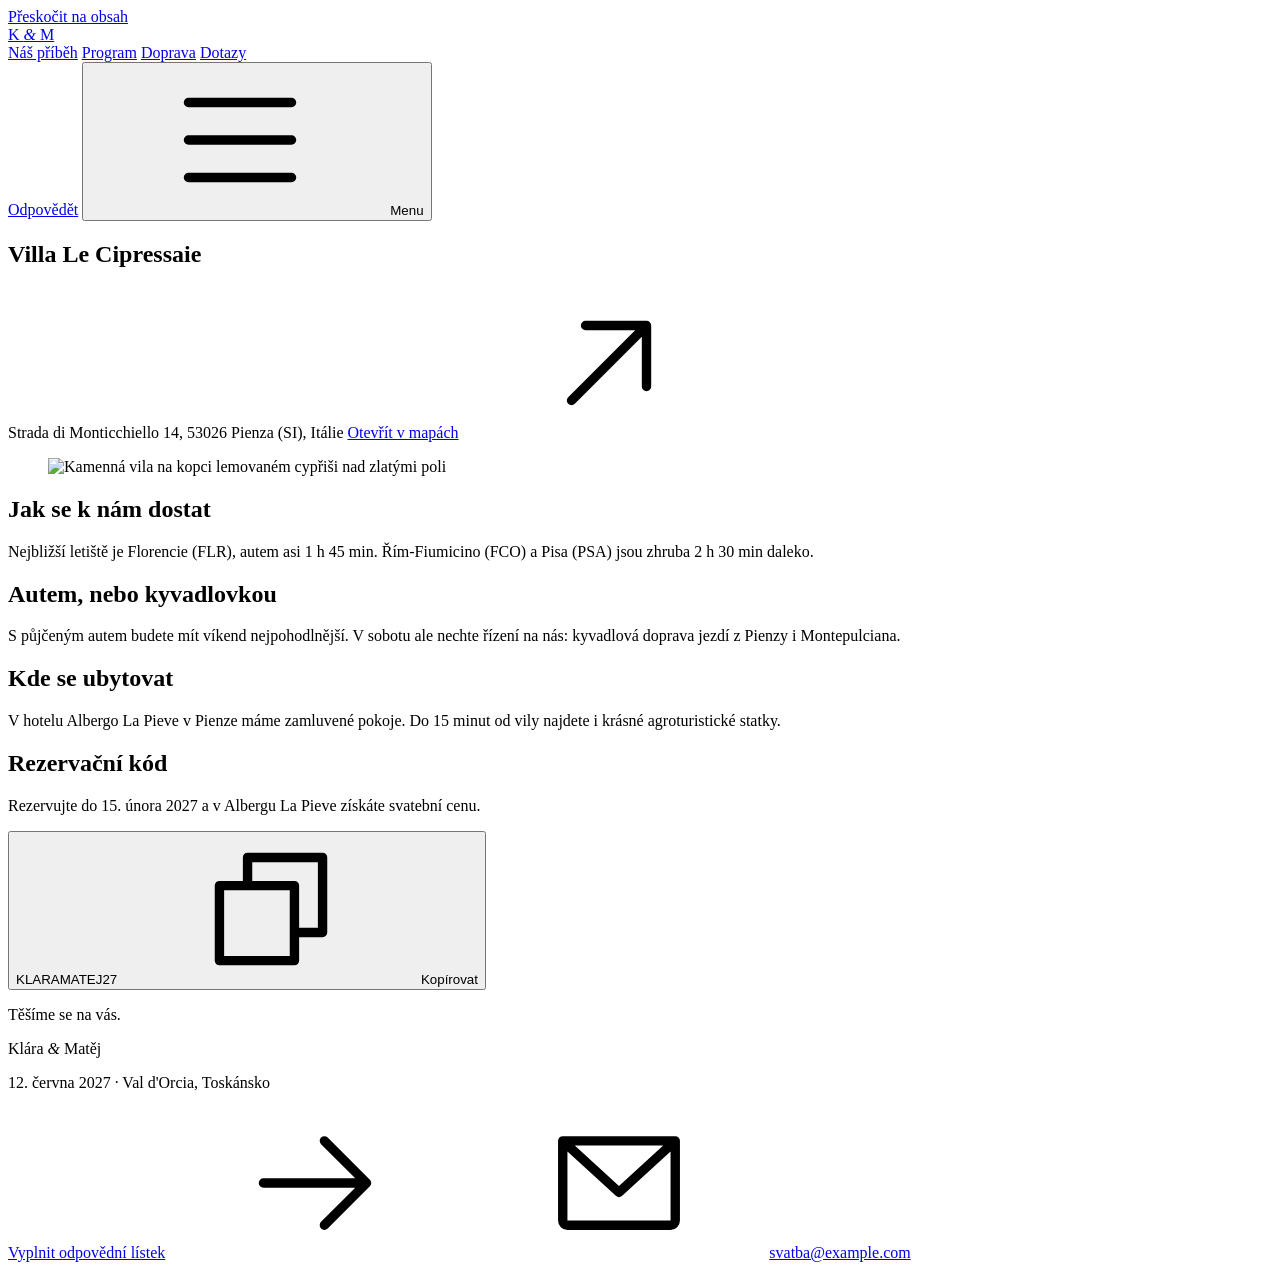
==== public/doprava/index.html @ 847e0168 "fix: add pages" ====
<!doctype html>
<html lang="cs">
<head>
  <meta charset="utf-8">
  <meta name="viewport" content="width=device-width, initial-scale=1, viewport-fit=cover">
  <title>Doprava a ubytování · Klára &amp; Matěj</title>
  <meta name="description" content="Jak se dostat do Villa Le Cipressaie v Toskánsku, kyvadlová doprava a ubytování se svatební cenou.">
  <!-- Soukromá stránka události: nezobrazovat ve vyhledávačích. Pokud ji chcete indexovat, smažte. -->
  <meta name="robots" content="noindex, nofollow">
  <meta name="theme-color" content="#1e3b30">
  <meta name="color-scheme" content="light dark">

  <meta property="og:type" content="website">
  <meta property="og:locale" content="cs_CZ">
  <meta property="og:title" content="Klára a Matěj se berou">
  <meta property="og:description" content="Sobota 12. června 2027 · Val d'Orcia, Toskánsko. Odpovězte prosím do 1. března 2027.">
  <meta property="og:image" content="/assets/img/og.jpg">
  <meta name="twitter:card" content="summary_large_image">

  <link rel="icon" href="/favicon.svg" type="image/svg+xml">
  <link rel="preload" href="/assets/fonts/bodoni-italic-latin.woff2" as="font" type="font/woff2" crossorigin>
  <link rel="preload" href="/assets/fonts/bodoni-latin.woff2" as="font" type="font/woff2" crossorigin>
  <link rel="preload" href="/assets/fonts/atkinson-latin.woff2" as="font" type="font/woff2" crossorigin>
  <link rel="stylesheet" href="/assets/css/styles.css">
  <script>document.documentElement.classList.add("js")</script>
  <script src="/assets/js/config.js" defer></script>
  <script src="/assets/js/main.js" defer></script>
</head>
<body>
<svg xmlns="http://www.w3.org/2000/svg" style="display:none" aria-hidden="true"><symbol id="i-arrow-right" viewBox="0 0 256 256"><path d="M221.66,133.66l-72,72a8,8,0,0,1-11.32-11.32L196.69,136H40a8,8,0,0,1,0-16H196.69L138.34,61.66a8,8,0,0,1,11.32-11.32l72,72A8,8,0,0,1,221.66,133.66Z"/></symbol><symbol id="i-arrow-up-right" viewBox="0 0 256 256"><path d="M200,64V168a8,8,0,0,1-16,0V83.31L69.66,197.66a8,8,0,0,1-11.32-11.32L172.69,72H88a8,8,0,0,1,0-16H192A8,8,0,0,1,200,64Z"/></symbol><symbol id="i-calendar-plus" viewBox="0 0 256 256"><path d="M208,32H184V24a8,8,0,0,0-16,0v8H88V24a8,8,0,0,0-16,0v8H48A16,16,0,0,0,32,48V208a16,16,0,0,0,16,16H208a16,16,0,0,0,16-16V48A16,16,0,0,0,208,32ZM72,48v8a8,8,0,0,0,16,0V48h80v8a8,8,0,0,0,16,0V48h24V80H48V48ZM208,208H48V96H208V208Zm-48-56a8,8,0,0,1-8,8H136v16a8,8,0,0,1-16,0V160H104a8,8,0,0,1,0-16h16V128a8,8,0,0,1,16,0v16h16A8,8,0,0,1,160,152Z"/></symbol><symbol id="i-caret-down" viewBox="0 0 256 256"><path d="M213.66,101.66l-80,80a8,8,0,0,1-11.32,0l-80-80A8,8,0,0,1,53.66,90.34L128,164.69l74.34-74.35a8,8,0,0,1,11.32,11.32Z"/></symbol><symbol id="i-copy" viewBox="0 0 256 256"><path d="M216,32H88a8,8,0,0,0-8,8V80H40a8,8,0,0,0-8,8V216a8,8,0,0,0,8,8H168a8,8,0,0,0,8-8V176h40a8,8,0,0,0,8-8V40A8,8,0,0,0,216,32ZM160,208H48V96H160Zm48-48H176V88a8,8,0,0,0-8-8H96V48H208Z"/></symbol><symbol id="i-envelope-simple" viewBox="0 0 256 256"><path d="M224,48H32a8,8,0,0,0-8,8V192a16,16,0,0,0,16,16H216a16,16,0,0,0,16-16V56A8,8,0,0,0,224,48ZM203.43,64,128,133.15,52.57,64ZM216,192H40V74.19l82.59,75.71a8,8,0,0,0,10.82,0L216,74.19V192Z"/></symbol><symbol id="i-list" viewBox="0 0 256 256"><path d="M224,128a8,8,0,0,1-8,8H40a8,8,0,0,1,0-16H216A8,8,0,0,1,224,128ZM40,72H216a8,8,0,0,0,0-16H40a8,8,0,0,0,0,16ZM216,184H40a8,8,0,0,0,0,16H216a8,8,0,0,0,0-16Z"/></symbol><symbol id="i-plus" viewBox="0 0 256 256"><path d="M224,128a8,8,0,0,1-8,8H136v80a8,8,0,0,1-16,0V136H40a8,8,0,0,1,0-16h80V40a8,8,0,0,1,16,0v80h80A8,8,0,0,1,224,128Z"/></symbol><symbol id="i-scissors" viewBox="0 0 256 256"><path d="M157.73,113.13A8,8,0,0,1,159.82,102L227.48,55.7a8,8,0,0,1,9,13.21l-67.67,46.3a7.92,7.92,0,0,1-4.51,1.4A8,8,0,0,1,157.73,113.13Zm80.87,85.09a8,8,0,0,1-11.12,2.08L136,137.7,93.49,166.78a36,36,0,1,1-9-13.19L121.83,128,84.44,102.41a35.86,35.86,0,1,1,9-13.19l143,97.87A8,8,0,0,1,238.6,198.22ZM80,180a20,20,0,1,0-5.86,14.14A19.85,19.85,0,0,0,80,180ZM74.14,90.13a20,20,0,1,0-28.28,0A19.85,19.85,0,0,0,74.14,90.13Z"/></symbol><symbol id="i-x" viewBox="0 0 256 256"><path d="M205.66,194.34a8,8,0,0,1-11.32,11.32L128,139.31,61.66,205.66a8,8,0,0,1-11.32-11.32L116.69,128,50.34,61.66A8,8,0,0,1,61.66,50.34L128,116.69l66.34-66.35a8,8,0,0,1,11.32,11.32L139.31,128Z"/></symbol></svg>
<a class="skip-link" href="#main">Přeskočit na obsah</a>

<header class="bar" data-nav>
  <div class="bar__inner">
    <a class="bar__mark" href="/#top" aria-label="Klára a Matěj, úvodní strana oznámení">K <em>&amp;</em> M</a>
    <nav class="bar__links" aria-label="Části oznámení">
      <a href="/#story">Náš příběh</a>
      <a href="/program/">Program</a>
      <a href="/doprava/" aria-current="page">Doprava</a>
      <a href="/dotazy/">Dotazy</a>
    </nav>
    <a class="bar__reply" href="/#rsvp">Odpovědět</a>
    <button class="bar__menu" type="button" aria-expanded="false" aria-controls="menu" data-menu-toggle>
      <svg class="icon" aria-hidden="true"><use href="#i-list"/></svg><span class="sr-only">Menu</span>
    </button>
  </div>
  <nav class="menu" id="menu" aria-label="Části oznámení" hidden data-menu>
    <a href="/#story">Náš příběh</a>
    <a href="/program/">Program</a>
    <a href="/doprava/" aria-current="page">Doprava</a>
    <a href="/dotazy/">Dotazy</a>
  </nav>
</header>

<main class="card card--insert" id="main">

  <!-- Místo a doprava -->
  <section class="panel panel--first panel--travel" id="travel" aria-labelledby="travel-h">
    <h1 class="h2" id="travel-h">Villa Le Cipressaie</h1>
    <p class="address">Strada di Monticchiello 14, 53026 Pienza (SI), Itálie
      <a class="inline-link" href="https://www.google.com/maps/search/?api=1&amp;query=Pienza%2C%20Italy" target="_blank" rel="noopener">Otevřít v&nbsp;mapách<svg class="icon" aria-hidden="true"><use href="#i-arrow-up-right"/></svg></a>
    </p>
    <figure class="print print--wide">
      <img src="/assets/img/venue-wide-1200.webp" srcset="/assets/img/venue-wide-1200.webp 1200w, /assets/img/venue-wide-2400.webp 2400w" sizes="(min-width: 760px) 600px, 88vw" width="1200" height="700" loading="lazy" alt="Kamenná vila na kopci lemovaném cypřiši nad zlatými poli">
    </figure>
    <div class="columns">
      <div class="col">
        <h2 class="col__h">Jak se k&nbsp;nám dostat</h2>
        <p>Nejbližší letiště je Florencie (FLR), autem asi 1&nbsp;h 45&nbsp;min. Řím-Fiumicino (FCO) a&nbsp;Pisa (PSA) jsou zhruba 2&nbsp;h 30&nbsp;min daleko.</p>
      </div>
      <div class="col">
        <h2 class="col__h">Autem, nebo kyvadlovkou</h2>
        <p>S&nbsp;půjčeným autem budete mít víkend nejpohodlnější. V&nbsp;sobotu ale nechte řízení na nás: kyvadlová doprava jezdí z&nbsp;Pienzy i&nbsp;Montepulciana.</p>
      </div>
      <div class="col">
        <h2 class="col__h">Kde se ubytovat</h2>
        <p>V&nbsp;hotelu Albergo La Pieve v&nbsp;Pienze máme zamluvené pokoje. Do 15&nbsp;minut od vily najdete i&nbsp;krásné agroturistické statky.</p>
      </div>
    </div>
    <aside class="insert" aria-labelledby="insert-h">
      <h2 class="insert__h" id="insert-h">Rezervační kód</h2>
      <p>Rezervujte do 15.&nbsp;února 2027 a&nbsp;v&nbsp;Albergu La Pieve získáte svatební cenu.</p>
      <button class="code" type="button" data-copy="KLARAMATEJ27">
        <span class="code__value">KLARAMATEJ27</span>
        <span class="code__action"><svg class="icon" aria-hidden="true"><use href="#i-copy"/></svg><span data-copy-label>Kopírovat</span></span>
      </button>
    </aside>
  </section>

  <!-- Zadní strana -->
  <footer class="panel panel--back">
    <p class="back__line">Těšíme se na vás.</p>
    <p class="back__names">Klára <em>&amp;</em> Matěj</p>
    <p class="back__meta">12.&nbsp;června 2027 · Val&nbsp;d'Orcia, Toskánsko</p>
    <a class="send send--inline" href="/#rsvp"><span>Vyplnit odpovědní lístek</span><svg class="icon" aria-hidden="true"><use href="#i-arrow-right"/></svg></a>
    <a class="inline-link" href="mailto:svatba@example.com"><svg class="icon" aria-hidden="true"><use href="#i-envelope-simple"/></svg>svatba@example.com</a>
  </footer>
</main>
</body>
</html>
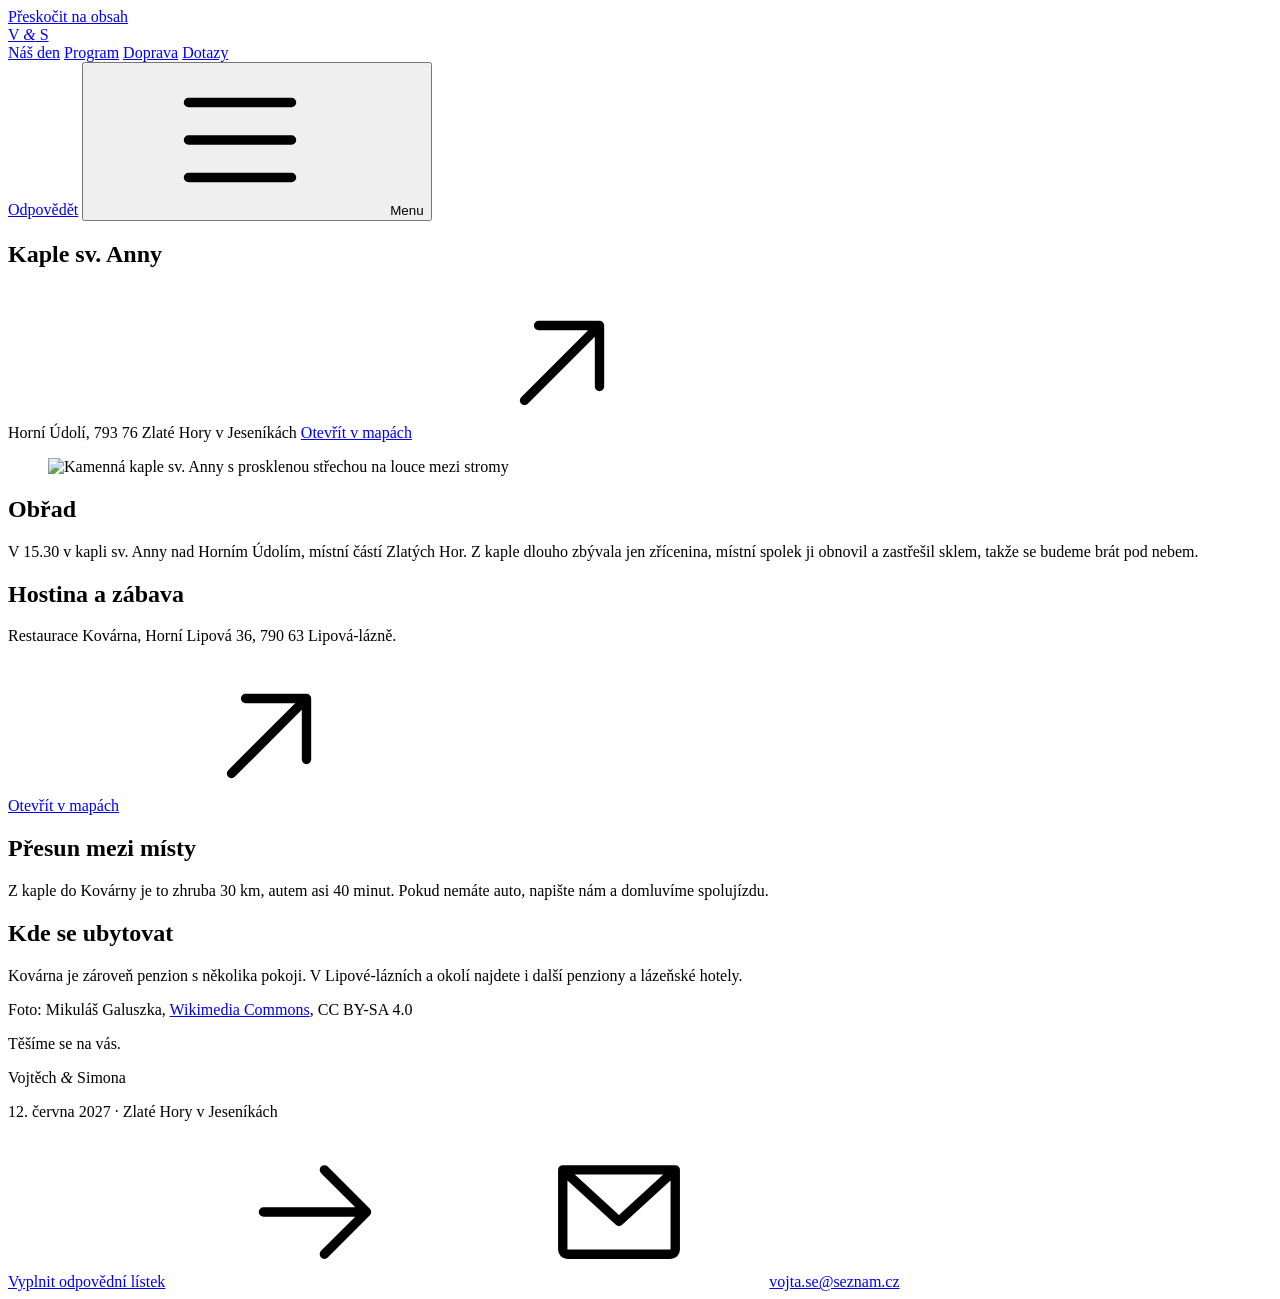
==== commit a84a996e: "feat: added real informations" ====
--- a/public/doprava/index.html
+++ b/public/doprava/index.html
@@ -3,8 +3,8 @@
 <head>
   <meta charset="utf-8">
   <meta name="viewport" content="width=device-width, initial-scale=1, viewport-fit=cover">
-  <title>Doprava a ubytování · Klára &amp; Matěj</title>
-  <meta name="description" content="Jak se dostat do Villa Le Cipressaie v Toskánsku, kyvadlová doprava a ubytování se svatební cenou.">
+  <title>Doprava a ubytování · Vojtěch &amp; Simona</title>
+  <meta name="description" content="Kde je kaple sv. Anny v Horním Údolí u Zlatých Hor a restaurace Kovárna v Horní Lipové, jak se mezi nimi přesunout a kde se ubytovat.">
   <!-- Soukromá stránka události: nezobrazovat ve vyhledávačích. Pokud ji chcete indexovat, smažte. -->
   <meta name="robots" content="noindex, nofollow">
   <meta name="theme-color" content="#1e3b30">
@@ -12,8 +12,8 @@
 
   <meta property="og:type" content="website">
   <meta property="og:locale" content="cs_CZ">
-  <meta property="og:title" content="Klára a Matěj se berou">
-  <meta property="og:description" content="Sobota 12. června 2027 · Val d'Orcia, Toskánsko. Odpovězte prosím do 1. března 2027.">
+  <meta property="og:title" content="Vojtěch a Simona se berou">
+  <meta property="og:description" content="Sobota 12. června 2027 · Zlaté Hory v Jeseníkách. Odpovězte prosím do 1. března 2027.">
   <meta property="og:image" content="/assets/img/og.jpg">
   <meta name="twitter:card" content="summary_large_image">
 
@@ -32,9 +32,9 @@
 
 <header class="bar" data-nav>
   <div class="bar__inner">
-    <a class="bar__mark" href="/#top" aria-label="Klára a Matěj, úvodní strana oznámení">K <em>&amp;</em> M</a>
+    <a class="bar__mark" href="/#top" aria-label="Vojtěch a Simona, úvodní strana oznámení">V <em>&amp;</em> S</a>
     <nav class="bar__links" aria-label="Části oznámení">
-      <a href="/#story">Náš příběh</a>
+      <a href="/#story">Náš den</a>
       <a href="/program/">Program</a>
       <a href="/doprava/" aria-current="page">Doprava</a>
       <a href="/dotazy/">Dotazy</a>
@@ -45,7 +45,7 @@
     </button>
   </div>
   <nav class="menu" id="menu" aria-label="Části oznámení" hidden data-menu>
-    <a href="/#story">Náš příběh</a>
+    <a href="/#story">Náš den</a>
     <a href="/program/">Program</a>
     <a href="/doprava/" aria-current="page">Doprava</a>
     <a href="/dotazy/">Dotazy</a>
@@ -56,44 +56,42 @@
 
   <!-- Místo a doprava -->
   <section class="panel panel--first panel--travel" id="travel" aria-labelledby="travel-h">
-    <h1 class="h2" id="travel-h">Villa Le Cipressaie</h1>
-    <p class="address">Strada di Monticchiello 14, 53026 Pienza (SI), Itálie
-      <a class="inline-link" href="https://www.google.com/maps/search/?api=1&amp;query=Pienza%2C%20Italy" target="_blank" rel="noopener">Otevřít v&nbsp;mapách<svg class="icon" aria-hidden="true"><use href="#i-arrow-up-right"/></svg></a>
+    <h1 class="h2" id="travel-h">Kaple sv.&nbsp;Anny</h1>
+    <p class="address">Horní Údolí, 793&nbsp;76 Zlaté Hory v&nbsp;Jeseníkách
+      <a class="inline-link" href="https://www.google.com/maps/search/?api=1&amp;query=50.21801%2C17.36401" target="_blank" rel="noopener">Otevřít v&nbsp;mapách<svg class="icon" aria-hidden="true"><use href="#i-arrow-up-right"/></svg></a>
     </p>
     <figure class="print print--wide">
-      <img src="/assets/img/venue-wide-1200.webp" srcset="/assets/img/venue-wide-1200.webp 1200w, /assets/img/venue-wide-2400.webp 2400w" sizes="(min-width: 760px) 600px, 88vw" width="1200" height="700" loading="lazy" alt="Kamenná vila na kopci lemovaném cypřiši nad zlatými poli">
+      <img src="/assets/img/venue-wide-1200.webp" srcset="/assets/img/venue-wide-1200.webp 1200w, /assets/img/venue-wide-2400.webp 2400w" sizes="(min-width: 760px) 600px, 88vw" width="1200" height="700" loading="lazy" alt="Kamenná kaple sv. Anny s prosklenou střechou na louce mezi stromy">
     </figure>
     <div class="columns">
       <div class="col">
-        <h2 class="col__h">Jak se k&nbsp;nám dostat</h2>
-        <p>Nejbližší letiště je Florencie (FLR), autem asi 1&nbsp;h 45&nbsp;min. Řím-Fiumicino (FCO) a&nbsp;Pisa (PSA) jsou zhruba 2&nbsp;h 30&nbsp;min daleko.</p>
+        <h2 class="col__h">Obřad</h2>
+        <p>V&nbsp;15.30 v&nbsp;kapli sv.&nbsp;Anny nad Horním Údolím, místní částí Zlatých Hor. Z&nbsp;kaple dlouho zbývala jen zřícenina, místní spolek ji obnovil a&nbsp;zastřešil sklem, takže se budeme brát pod nebem.</p>
       </div>
       <div class="col">
-        <h2 class="col__h">Autem, nebo kyvadlovkou</h2>
-        <p>S&nbsp;půjčeným autem budete mít víkend nejpohodlnější. V&nbsp;sobotu ale nechte řízení na nás: kyvadlová doprava jezdí z&nbsp;Pienzy i&nbsp;Montepulciana.</p>
+        <h2 class="col__h">Hostina a&nbsp;zábava</h2>
+        <p>Restaurace Kovárna, Horní Lipová 36, 790&nbsp;63 Lipová-lázně.</p>
+        <p><a class="inline-link" href="https://www.google.com/maps/search/?api=1&amp;query=Penzion%20Kov%C3%A1rna%2C%20Horn%C3%AD%20Lipov%C3%A1%2036%2C%20Lipov%C3%A1-l%C3%A1zn%C4%9B" target="_blank" rel="noopener">Otevřít v&nbsp;mapách<svg class="icon" aria-hidden="true"><use href="#i-arrow-up-right"/></svg></a></p>
+      </div>
+      <div class="col">
+        <h2 class="col__h">Přesun mezi místy</h2>
+        <p>Z&nbsp;kaple do Kovárny je to zhruba 30&nbsp;km, autem asi 40&nbsp;minut. Pokud nemáte auto, napište nám a&nbsp;domluvíme spolujízdu.</p>
       </div>
       <div class="col">
         <h2 class="col__h">Kde se ubytovat</h2>
-        <p>V&nbsp;hotelu Albergo La Pieve v&nbsp;Pienze máme zamluvené pokoje. Do 15&nbsp;minut od vily najdete i&nbsp;krásné agroturistické statky.</p>
+        <p>Kovárna je zároveň penzion s&nbsp;několika pokoji. V&nbsp;Lipové-lázních a&nbsp;okolí najdete i&nbsp;další penziony a&nbsp;lázeňské hotely.</p>
       </div>
     </div>
-    <aside class="insert" aria-labelledby="insert-h">
-      <h2 class="insert__h" id="insert-h">Rezervační kód</h2>
-      <p>Rezervujte do 15.&nbsp;února 2027 a&nbsp;v&nbsp;Albergu La Pieve získáte svatební cenu.</p>
-      <button class="code" type="button" data-copy="KLARAMATEJ27">
-        <span class="code__value">KLARAMATEJ27</span>
-        <span class="code__action"><svg class="icon" aria-hidden="true"><use href="#i-copy"/></svg><span data-copy-label>Kopírovat</span></span>
-      </button>
-    </aside>
+    <p class="credits">Foto: Mikuláš Galuszka, <a href="https://commons.wikimedia.org/wiki/File:Kaple_svat%C3%A9_Anny_5_(cropped).jpg" target="_blank" rel="noopener">Wikimedia Commons</a>, CC&nbsp;BY-SA&nbsp;4.0</p>
   </section>
 
   <!-- Zadní strana -->
   <footer class="panel panel--back">
     <p class="back__line">Těšíme se na vás.</p>
-    <p class="back__names">Klára <em>&amp;</em> Matěj</p>
-    <p class="back__meta">12.&nbsp;června 2027 · Val&nbsp;d'Orcia, Toskánsko</p>
+    <p class="back__names">Vojtěch <em>&amp;</em> Simona</p>
+    <p class="back__meta">12.&nbsp;června 2027 · Zlaté Hory v&nbsp;Jeseníkách</p>
     <a class="send send--inline" href="/#rsvp"><span>Vyplnit odpovědní lístek</span><svg class="icon" aria-hidden="true"><use href="#i-arrow-right"/></svg></a>
-    <a class="inline-link" href="mailto:svatba@example.com"><svg class="icon" aria-hidden="true"><use href="#i-envelope-simple"/></svg>svatba@example.com</a>
+    <a class="inline-link" href="mailto:vojta.se@seznam.cz"><svg class="icon" aria-hidden="true"><use href="#i-envelope-simple"/></svg>vojta.se@seznam.cz</a>
   </footer>
 </main>
 </body>
